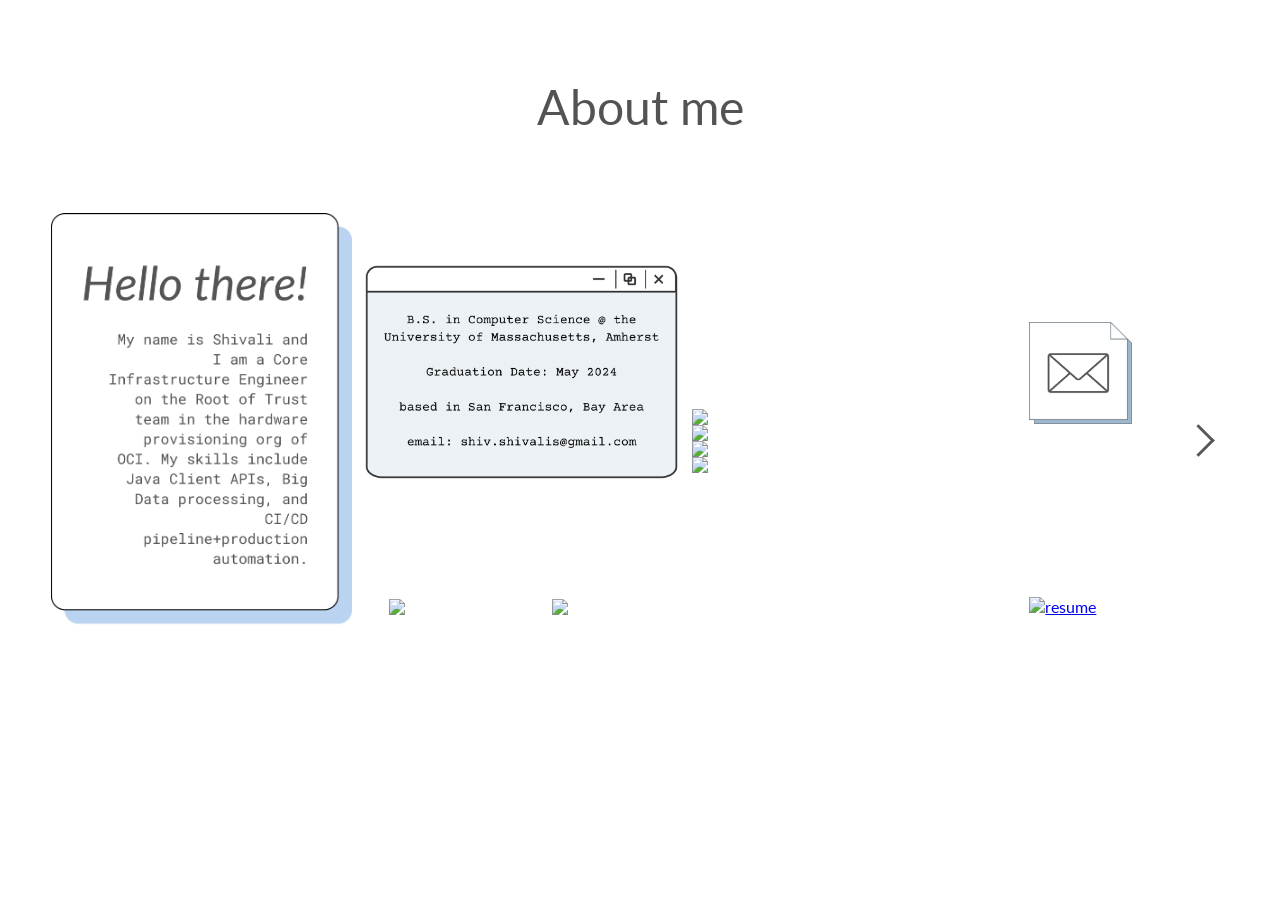
==== html/about.html @ 36bd6009 "Resized rest of pages." ====
<!DOCTYPE html>
<html lang="en">

<head>
  <meta charset="UTF-8">
  <meta name="viewport" content="width=device-width, initial-scale=1.0">
  <meta name="description" content="Shivali Shrivastava portfolio">
  <meta http-equiv="X-UA-Compatible" content="ie=edge">
  <title>Shivali Shrivastava Portfolio</title>

  <link rel="stylesheet" href="../css/style.css">
  <link rel="stylesheet" href="../css/about.css">
  <link rel="icon" href="../favicon.ico" type="image/x-icon">

  <link rel="preconnect" href="https://fonts.googleapis.com">
  <link rel="preconnect" href="https://fonts.gstatic.com" crossorigin>
  <link href="https://fonts.googleapis.com/css2?family=Lato:wght@300;400;900&display=swap" rel="stylesheet">

  <link rel="preconnect" href="https://fonts.googleapis.com">
  <link rel="preconnect" href="https://fonts.gstatic.com" crossorigin>
  <link href="https://fonts.googleapis.com/css2?family=Roboto+Mono&display=swap" rel="stylesheet">

</head>

<body>
  <main>

       <!--FIXED but not able to resize-->
       <section id="about-section">

        <div class="container row">
          <div><h1 class="header">About me</h1></div>
        </div>
  
        <div class="container row">
                    
          <div class="grid">
  
            <div class="intro-box">
              <img src="../images/about/Hello there!.png" id="hello-img">
            </div>
  
            <div class="edu-box">
              <img src="../images/about/edu.png" id="edu-img">
            </div>
  
            <div class="linkedin">
              <a title="linkedin" target="_blank" href="https://www.linkedin.com/in/shivali-s/"><img src="../images/about/linkedin.png" id="social-icon"></a>
            </div>
  
            <div class="github">
              <a title="github" target="_blank" href="https://github.com/shivalish"><img src="../images/about/github.png" id="social-icon"></a>
            </div>
  
            <div class="slide-gallery" id="slideshow-img">
              <div class="mySlides">
                <img src="../images/about/slideshow/1.png" id="slideshow-img">
              </div>
              <div class="mySlides">
                <img src="../images/about/slideshow/2.png" id="slideshow-img">
              </div>
              <div class="mySlides">
               <img src="../images/about/slideshow/3.png" id="slideshow-img">
              </div>
              <div class="mySlides">
                <img src="../images/about/slideshow/4.png" id="slideshow-img">
              </div>
            </div>
  
  
            <div class="email">
              <a title="email" target="_blank" href="mailto:shiv.shivalis@gmail.com"><img src="../images/about/email.png" id="social-icon"></a>
            </div>
  
            <div class="resume">
              <a title="resume" target="_blank" href="../images/about/Shivali Shrivastava Resume.pdf"><img title="resume" src="../images/about/resume-icon.png" id="resume-img"></a>
            </div>
  
            <div class="arrow-section">
              <div class="container column">
                <a href="education.html" id="eduarrow" class="arrow"></a>
              </div>
            </div>
  
          </div>
  
        </div>
  
      </section>

  </main>

  <script src="/scripts/about.js" type="module"></script>
  <script src="https://unpkg.com/typewriter-effect@latest/dist/core.js"></script>

  <script src="../scripts/responsive-arrow.js"></script>
</body>

</html>
---- css/style.css ----
body{
    margin: 0em;
	background-color:white;
    font-family: 'Lato', sans-serif;
	scroll-behavior: smooth;
    padding:0;

	background-image: url(../images/background.png);
	background-repeat: no-repeat;
	background-size:cover;
	min-height: 100vh;
	min-width: 100%;
	position: absolute;
}

* {
    -webkit-tap-highlight-color: rgba(255, 255, 255, 0) !important; 
    -webkit-focus-ring-color: rgba(255, 255, 255, 0) !important; 
    outline: none !important;
	box-sizing: border-box;
}

p{
	color: #302d2e;
	margin-top: 2%;
	margin-bottom: 2%;
	font-family: 'Lato', sans-serif;
	font-weight: 300;
	font-style: normal;
}

#home-section {
	min-height: 100vh;
	width: 100vw;
	display: flex;
	justify-content: center;
	background-color: white;
	flex-wrap: wrap;
	position: absolute;
	z-index: 1;
}

#text-container {
	padding: clamp(20px, 5vw, 100px);
}

.title {
	text-align: center;
    text-decoration: none;
	color: #535353;
	font-weight: 400;
	font-size: clamp(1.5rem, 6vw, 3.5rem);
}

.header{
	color: #535353;
	font-weight: 400;
	min-width: 100%;
	font-size: clamp(1.8rem, 5vw, 3rem);
	padding: clamp(10px, 3vw, 40px);
	text-align: center;
}

#app {
	font-size: clamp(1rem, 3vw, 1.5rem);
	font-family: 'Roboto Mono', monospace;
}

.container {
	display: flex;
	flex-wrap: wrap;
	align-items: center; 
	justify-content: center;
	max-width: 100vw;
}

.column {
	flex-direction: column;
}

.row{
	flex-direction: row;
}

.arrow {
	border: solid black;
	border-color: #575757;
	border-width: 0 3px 3px 0;
	padding: 10px;
	transform: rotate(-45deg);
  	-webkit-transform: rotate(-45deg);
  	transition: 0.3s;
  	animation: bounce 3s infinite;
}

#relative {
	position: relative;
	margin-left: clamp(20px, 5vw, 200px);
}

.arrow:hover {
	-webkit-animation-play-state: paused;
	opacity: 60%;
	transform: scale(1.25);
}

@keyframes bounce {
	0%, 20%, 50%, 80%, 100% {
	  transform: translateX(0) rotate(-45deg);
	}
	40% {
	  transform: translateX(-30px) rotate(-45deg);
	}
	60% {
	  transform: translateX(-15px) rotate(-45deg);
	}
}

/* ── Tablet ── */
@media (max-width: 768px) {
	.header {
		padding: 5vw 4vw;
		font-size: clamp(1.5rem, 5vw, 2.2rem);
	}

	#relative {
		margin-left: 0;
	}
}

/* Mobile fixed arrow: hidden by default */
.arrow-mobile {
	display: none;
}

/* ── Mobile ── */
@media (max-width: 480px) {
	.header {
		padding: 6vw 4vw;
		font-size: 1.5rem;
	}

	/* Hide the inline arrow */
	.arrow-section,
	#relative .arrow {
		display: none;
	}

	/* Show and fix the mobile arrow at bottom center */
	.arrow-mobile {
		display: block;
		position: fixed;
		bottom: 30px;
		left: 50%;
		transform: translateX(-50%) rotate(45deg);
		-webkit-transform: translateX(-50%) rotate(45deg);
		border: solid #575757;
		border-width: 0 3px 3px 0;
		padding: 10px;
		animation: bounce-down 3s infinite;
		z-index: 100;
	}

	.arrow-mobile:hover {
		opacity: 60%;
	}

	@keyframes bounce-down {
		0%, 20%, 50%, 80%, 100% {
			transform: translateX(-50%) translateY(0) rotate(45deg);
		}
		40% {
			transform: translateX(-50%) translateY(12px) rotate(45deg);
		}
		60% {
			transform: translateX(-50%) translateY(6px) rotate(45deg);
		}
	}
}
---- css/about.css ----
.grid {
	display: grid;
	grid-template-columns: 2fr 1fr 1fr 2fr 1fr 0.4fr;
	grid-template-rows: auto auto;
	column-gap: 1vw;
	row-gap: 1vw;
	width: 100%;
	padding: 0 4vw;
	align-items: center;
	box-sizing: border-box;
}

.arrow-section {
	grid-column: 6 / 7;
	grid-row: 1 / span 2;
	align-self: center;
	justify-self: center;
}

.intro-box {
	grid-column: 1 / 2;
	grid-row: 1 / span 2;
	justify-self: center;
	align-self: center;
}

.edu-box {
	grid-column: 2 / 4;
	grid-row: 1 / 2;
	justify-self: center;
	align-self: center;
}

.linkedin {
	grid-column: 2 / 3;
	grid-row: 2 / 3;
	justify-self: center;
	align-self: center;
}

.github {
	grid-column: 3 / 4;
	grid-row: 2 / 3;
	justify-self: center;
	align-self: center;
}

.slide-gallery {
	grid-column: 4 / 5;
	grid-row: 1 / span 2;
	justify-self: center;
	align-self: center;
}

.email {
	grid-column: 5 / 6;
	grid-row: 1 / 2;
	justify-self: center;
	align-self: center;
}

.resume {
	grid-column: 5 / 6;
	grid-row: 2 / 3;
	justify-self: center;
	align-self: center;
}

/* Images scale with their column, never stretch */
.mySlides img,
#slideshow-img {
	width: 100%;
	max-width: 420px;
	max-height: 480px;
	height: auto;
	display: block;
	object-fit: contain;
}

#hello-img {
	width: 100%;
	max-width: 420px;
	max-height: 480px;
	height: auto;
	object-fit: contain;
}

#edu-img {
	width: 100%;
	max-width: 320px;
	max-height: 240px;
	height: auto;
	object-fit: contain;
}

#social-icon {
	width: clamp(60px, 8vw, 120px);
	height: auto;
	display: block;
}

#resume-img {
	width: clamp(60px, 8vw, 120px);
	height: auto;
	display: block;
}

#social-icon:hover, #resume-img:hover {
	opacity: 50%;
}

/* ── Tablet ── */
@media (max-width: 900px) {
	.grid {
		grid-template-columns: 1fr 1fr;
		grid-template-rows: auto;
		column-gap: 4vw;
		row-gap: 4vw;
	}

	.intro-box     { grid-column: 1 / 2; grid-row: 1 / 2; }
	.slide-gallery { grid-column: 2 / 3; grid-row: 1 / 2; }
	.edu-box       { grid-column: 1 / 3; grid-row: 2 / 3; }
	.linkedin      { grid-column: 1 / 2; grid-row: 3 / 4; }
	.github        { grid-column: 2 / 3; grid-row: 3 / 4; }
	.email       { grid-column: 1 / 2; grid-row: 4 / 5; }
	.resume        { grid-column: 2 / 3; grid-row: 4 / 5; }
	.arrow-section { grid-column: 1 / 3; grid-row: 5 / 6; justify-self: center; }

	#social-icon, #resume-img { width: clamp(60px, 12vw, 120px); }
}

/* ── Mobile ── */
@media (max-width: 480px) {
	.grid {
		grid-template-columns: 1fr;
		row-gap: 6vw;
		padding: 0 6vw;
	}

	.intro-box,
	.edu-box,
	.linkedin,
	.github,
	.slide-gallery,
	.email,
	.resume,
	.arrow-section {
		grid-column: 1 / 2;
		grid-row: auto;
		justify-self: center;
	}

	#social-icon, #resume-img { width: 80px; }
}
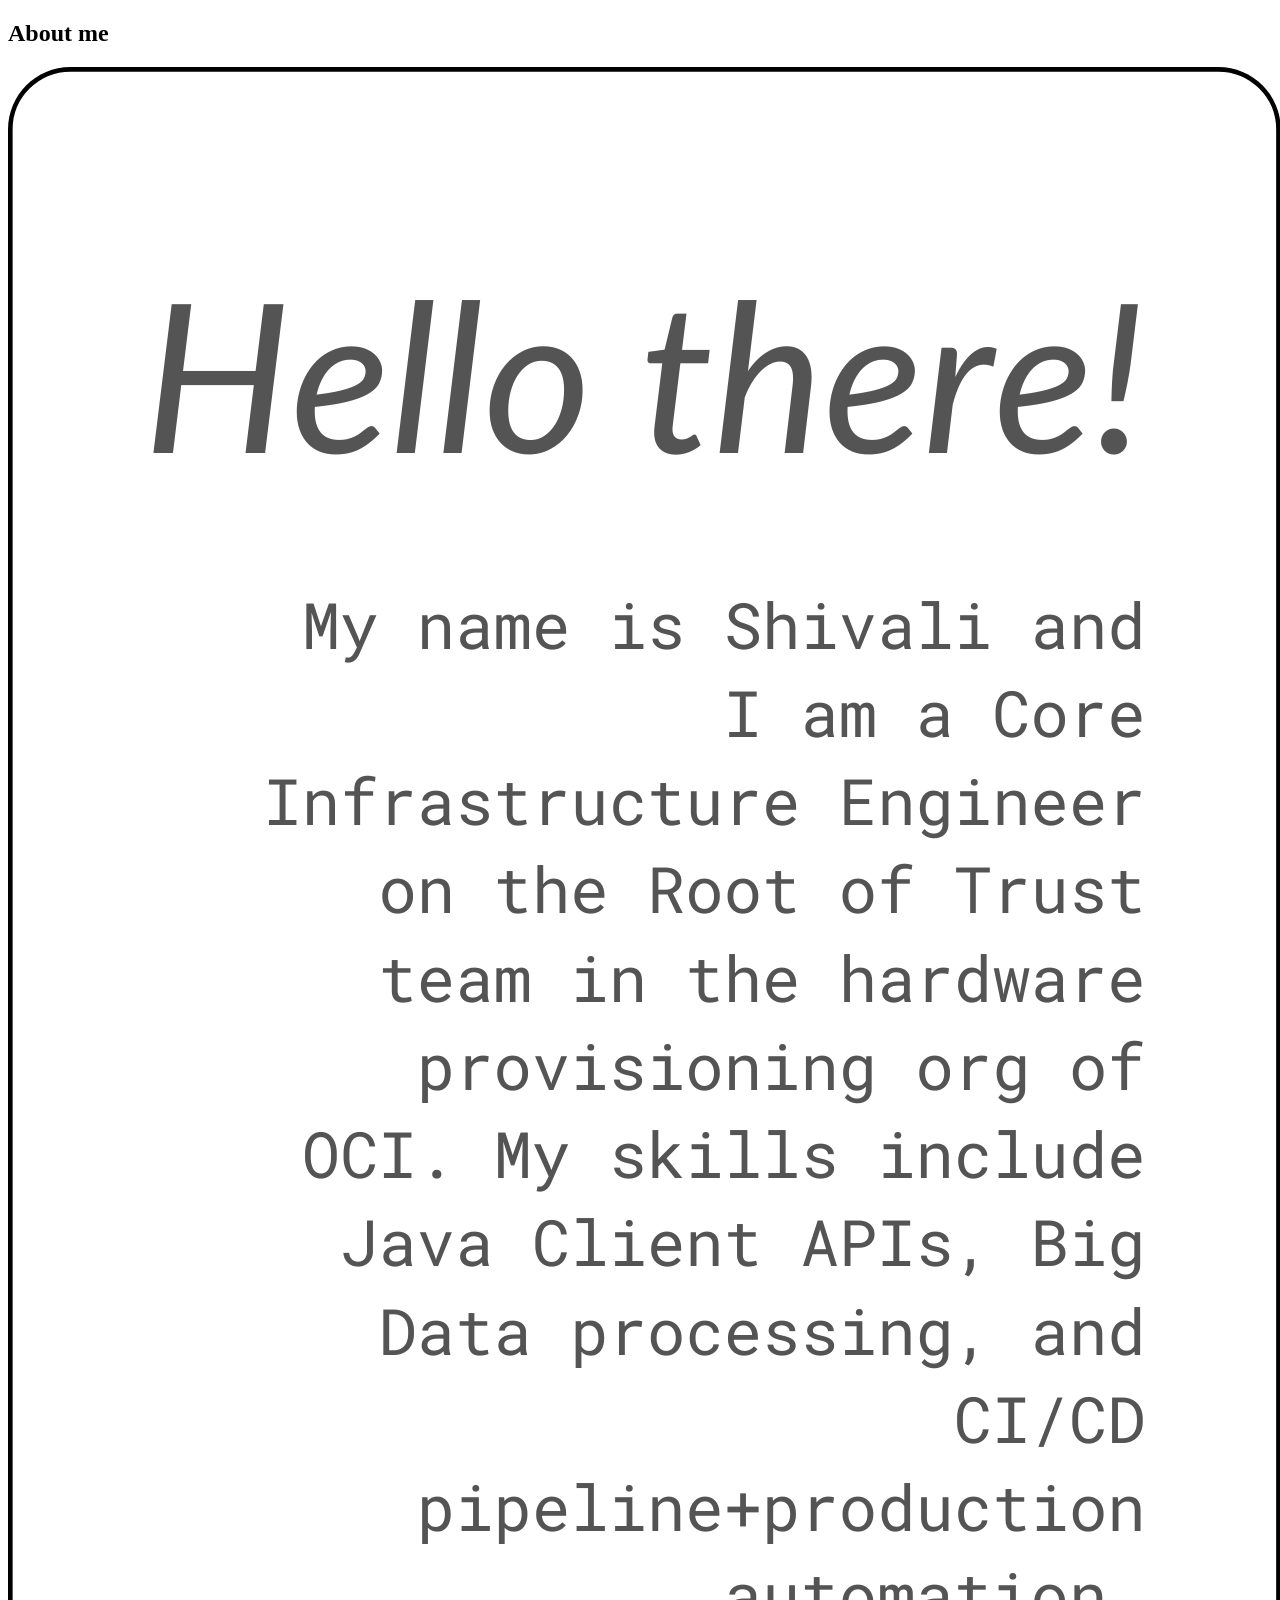
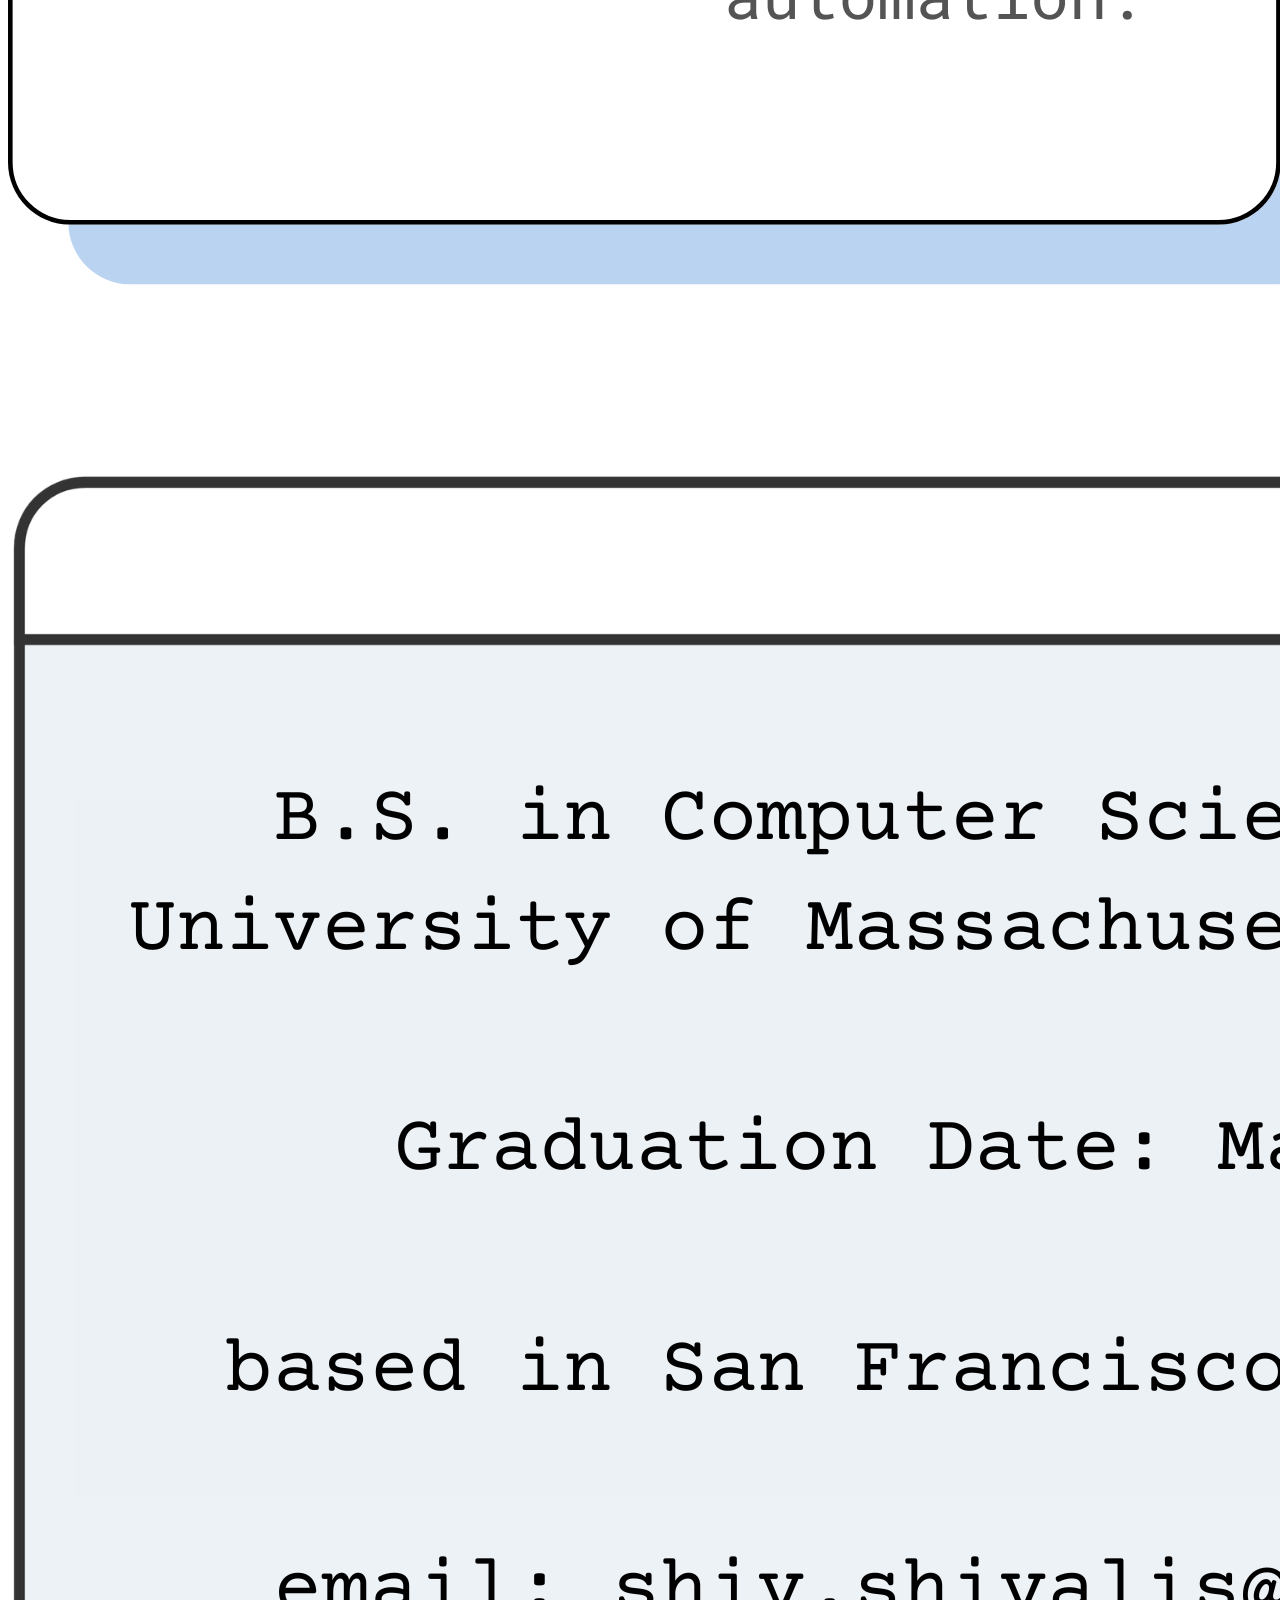
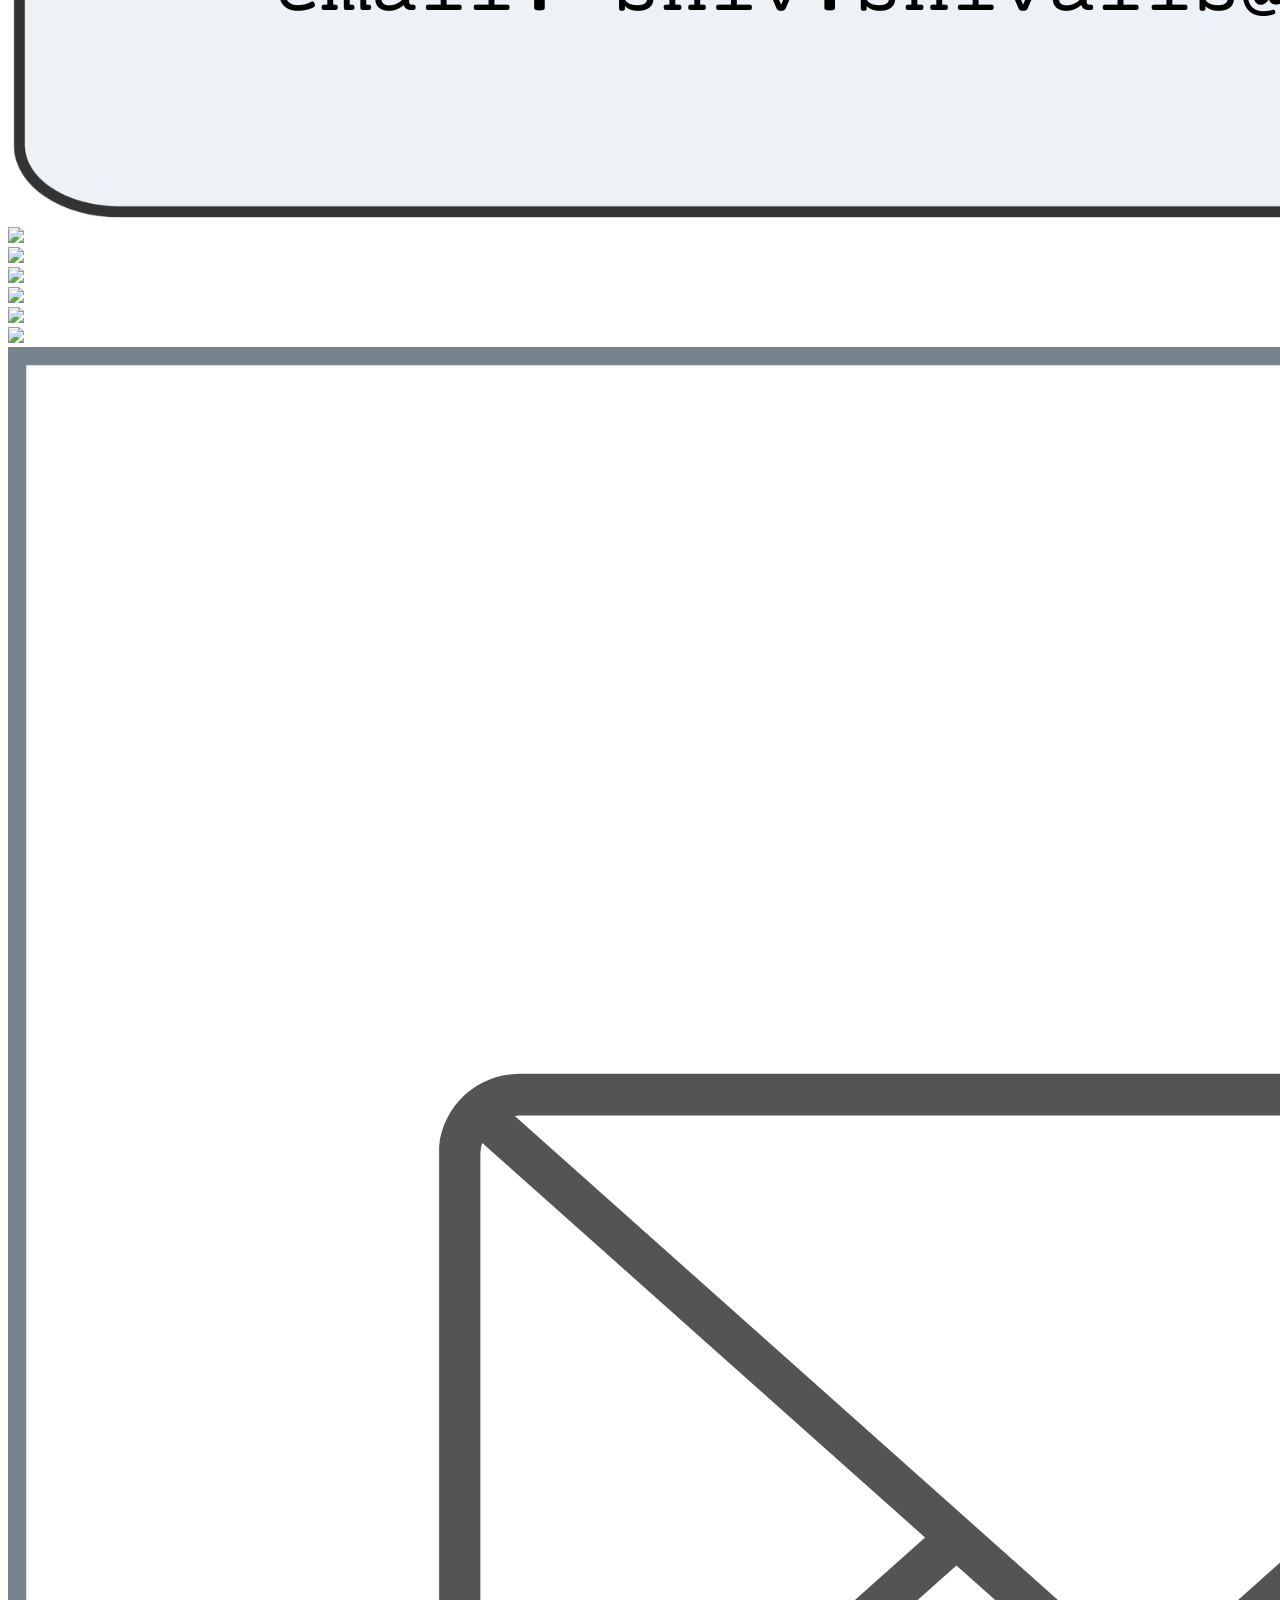
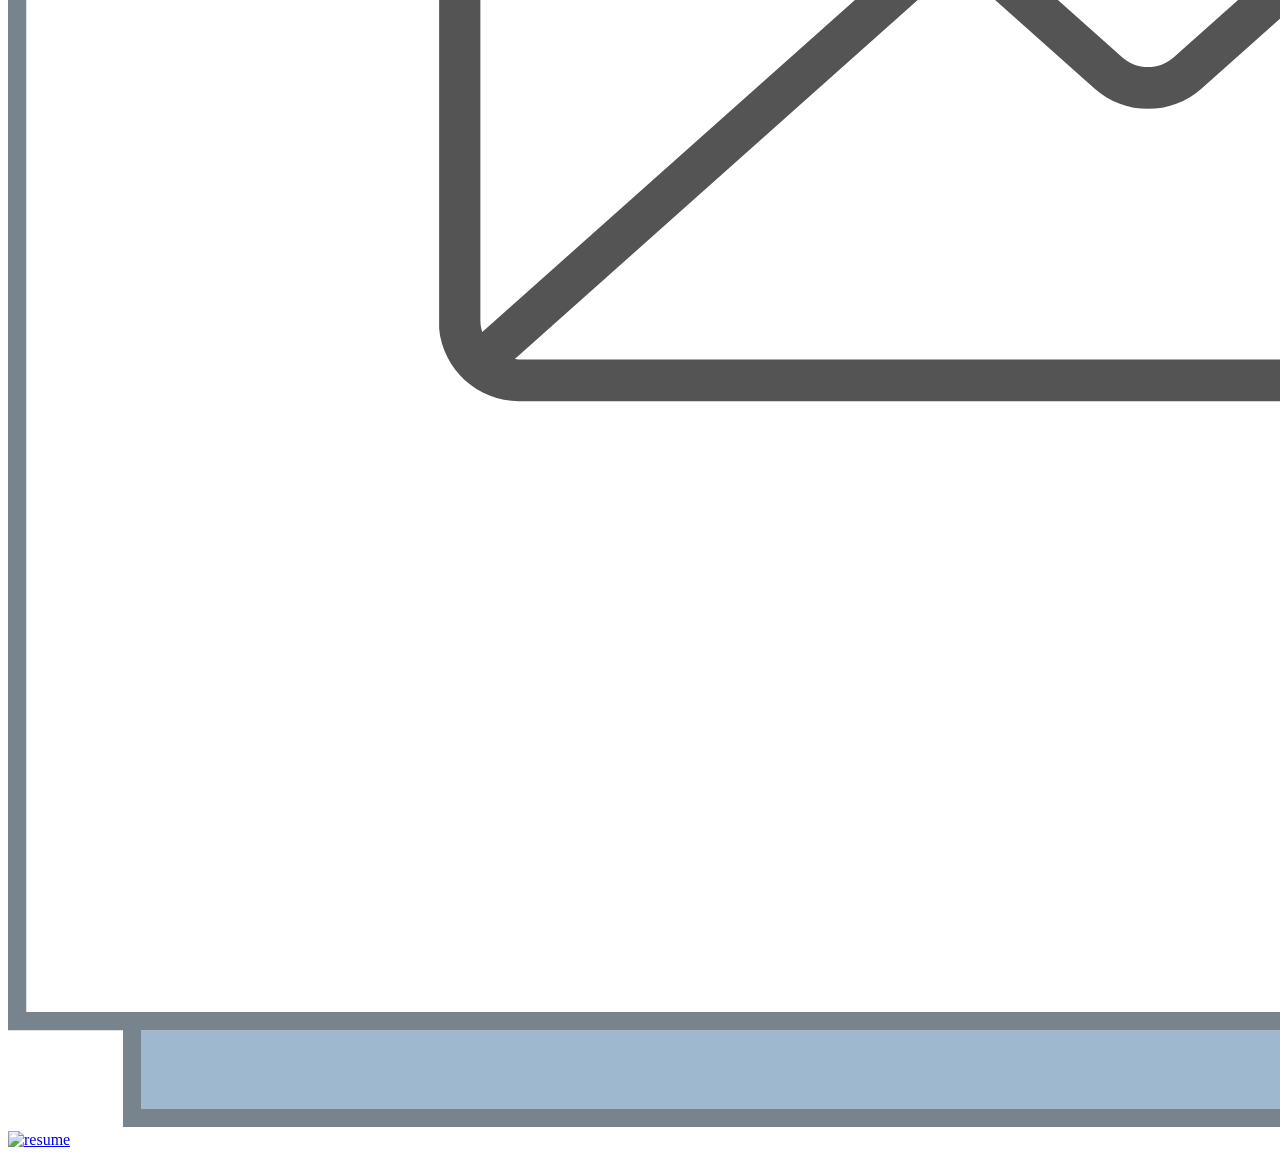
==== commit 7186c274: "fixed directory." ====
--- a/html/about.html
+++ b/html/about.html
@@ -8,8 +8,8 @@
   <meta http-equiv="X-UA-Compatible" content="ie=edge">
   <title>Shivali Shrivastava Portfolio</title>
 
-  <link rel="stylesheet" href="../css/style.css">
-  <link rel="stylesheet" href="../css/about.css">
+  <link rel="stylesheet" href="./css/style.css">
+  <link rel="stylesheet" href="./css/about.css">
   <link rel="icon" href="../favicon.ico" type="image/x-icon">
 
   <link rel="preconnect" href="https://fonts.googleapis.com">
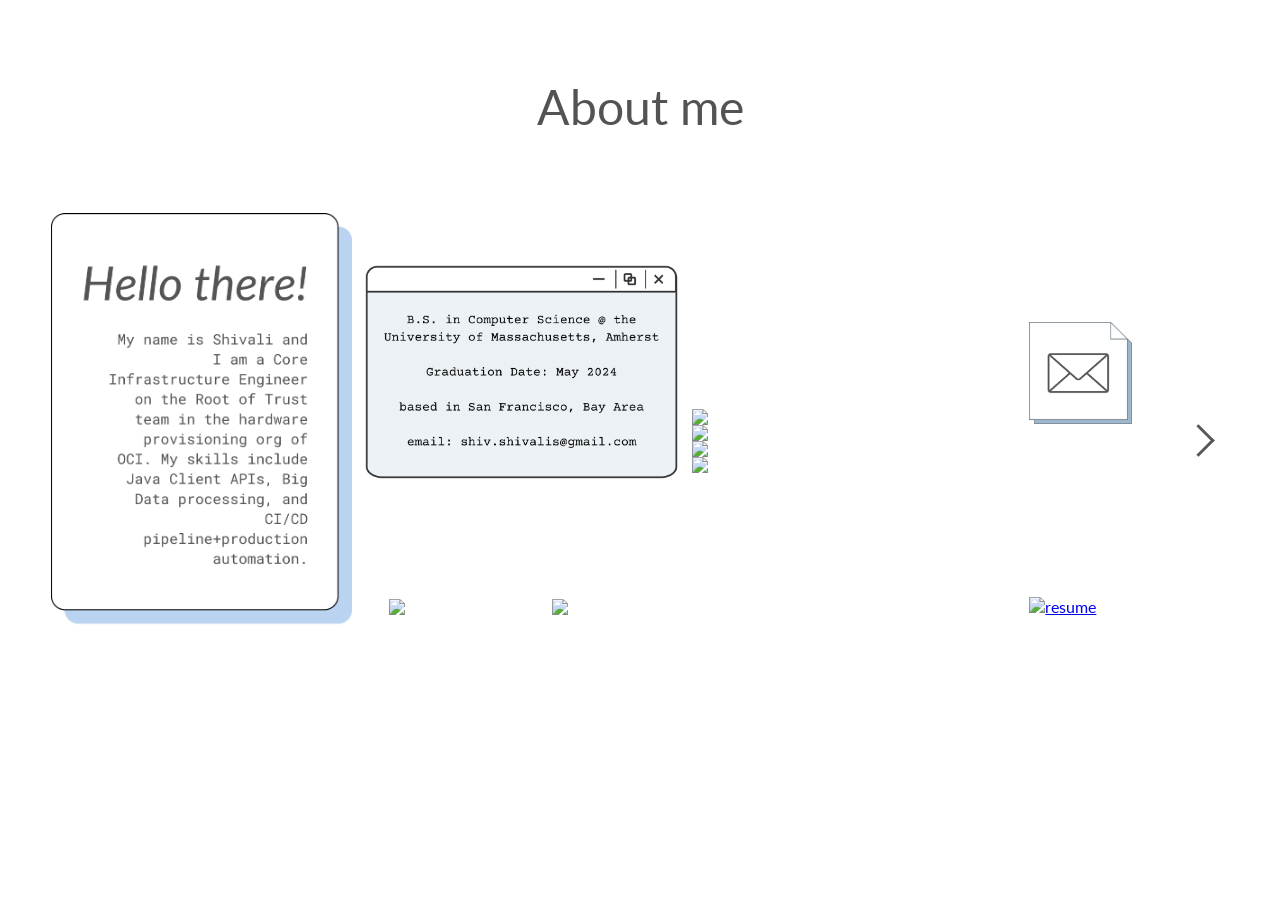
==== commit 75d8034d: "fixed file structure." ====
--- a/html/about.html
+++ b/html/about.html
@@ -8,8 +8,8 @@
   <meta http-equiv="X-UA-Compatible" content="ie=edge">
   <title>Shivali Shrivastava Portfolio</title>
 
-  <link rel="stylesheet" href="./css/style.css">
-  <link rel="stylesheet" href="./css/about.css">
+  <link rel="stylesheet" href="../css/style.css">
+  <link rel="stylesheet" href="../css/about.css">
   <link rel="icon" href="../favicon.ico" type="image/x-icon">
 
   <link rel="preconnect" href="https://fonts.googleapis.com">
@@ -90,7 +90,7 @@
 
   </main>
 
-  <script src="/scripts/about.js" type="module"></script>
+  <script src="../scripts/about.js" type="module"></script>
   <script src="https://unpkg.com/typewriter-effect@latest/dist/core.js"></script>
 
   <script src="../scripts/responsive-arrow.js"></script>
--- a/css/style.css
+++ b/css/style.css
@@ -0,0 +1,179 @@
+body{
+    margin: 0em;
+	background-color:white;
+    font-family: 'Lato', sans-serif;
+	scroll-behavior: smooth;
+    padding:0;
+
+	background-image: url(./images/background.png);
+	background-repeat: no-repeat;
+	background-size:cover;
+	min-height: 100vh;
+	min-width: 100%;
+	position: absolute;
+}
+
+* {
+    -webkit-tap-highlight-color: rgba(255, 255, 255, 0) !important; 
+    -webkit-focus-ring-color: rgba(255, 255, 255, 0) !important; 
+    outline: none !important;
+	box-sizing: border-box;
+}
+
+p{
+	color: #302d2e;
+	margin-top: 2%;
+	margin-bottom: 2%;
+	font-family: 'Lato', sans-serif;
+	font-weight: 300;
+	font-style: normal;
+}
+
+#home-section {
+	min-height: 100vh;
+	width: 100vw;
+	display: flex;
+	justify-content: center;
+	background-color: white;
+	flex-wrap: wrap;
+	position: absolute;
+	z-index: 1;
+}
+
+#text-container {
+	padding: clamp(20px, 5vw, 100px);
+}
+
+.title {
+	text-align: center;
+    text-decoration: none;
+	color: #535353;
+	font-weight: 400;
+	font-size: clamp(1.5rem, 6vw, 3.5rem);
+}
+
+.header{
+	color: #535353;
+	font-weight: 400;
+	min-width: 100%;
+	font-size: clamp(1.8rem, 5vw, 3rem);
+	padding: clamp(10px, 3vw, 40px);
+	text-align: center;
+}
+
+#app {
+	font-size: clamp(1rem, 3vw, 1.5rem);
+	font-family: 'Roboto Mono', monospace;
+}
+
+.container {
+	display: flex;
+	flex-wrap: wrap;
+	align-items: center; 
+	justify-content: center;
+	max-width: 100vw;
+}
+
+.column {
+	flex-direction: column;
+}
+
+.row{
+	flex-direction: row;
+}
+
+.arrow {
+	border: solid black;
+	border-color: #575757;
+	border-width: 0 3px 3px 0;
+	padding: 10px;
+	transform: rotate(-45deg);
+  	-webkit-transform: rotate(-45deg);
+  	transition: 0.3s;
+  	animation: bounce 3s infinite;
+}
+
+#relative {
+	position: relative;
+	margin-left: clamp(20px, 5vw, 200px);
+}
+
+.arrow:hover {
+	-webkit-animation-play-state: paused;
+	opacity: 60%;
+	transform: scale(1.25);
+}
+
+@keyframes bounce {
+	0%, 20%, 50%, 80%, 100% {
+	  transform: translateX(0) rotate(-45deg);
+	}
+	40% {
+	  transform: translateX(-30px) rotate(-45deg);
+	}
+	60% {
+	  transform: translateX(-15px) rotate(-45deg);
+	}
+}
+
+/* ── Tablet ── */
+@media (max-width: 768px) {
+	.header {
+		padding: 5vw 4vw;
+		font-size: clamp(1.5rem, 5vw, 2.2rem);
+	}
+
+	#relative {
+		margin-left: 0;
+	}
+}
+
+/* Mobile fixed arrow: hidden by default */
+.arrow-mobile {
+	display: none;
+}
+
+/* ── Mobile ── */
+@media (max-width: 480px) {
+	.header {
+		padding: 6vw 4vw;
+		font-size: 1.5rem;
+	}
+
+	/* Hide the inline arrow */
+	.arrow-section,
+	#relative .arrow {
+		display: none;
+	}
+
+	/* Show and fix the mobile arrow at bottom center */
+	.arrow-mobile {
+		display: block;
+		position: fixed;
+		bottom: 30px;
+		left: 50%;
+		transform: translateX(-50%) rotate(45deg);
+		-webkit-transform: translateX(-50%) rotate(45deg);
+		border: solid #575757;
+		border-width: 0 3px 3px 0;
+		padding: 10px;
+		animation: bounce-down 3s infinite;
+		z-index: 100;
+	}
+
+	.arrow-mobile:hover {
+		opacity: 60%;
+	}
+
+	@keyframes bounce-down {
+		0%, 20%, 50%, 80%, 100% {
+			transform: translateX(-50%) translateY(0) rotate(45deg);
+		}
+		40% {
+			transform: translateX(-50%) translateY(12px) rotate(45deg);
+		}
+		60% {
+			transform: translateX(-50%) translateY(6px) rotate(45deg);
+		}
+	}
+}
--- a/css/about.css
+++ b/css/about.css
@@ -0,0 +1,155 @@
+.grid {
+	display: grid;
+	grid-template-columns: 2fr 1fr 1fr 2fr 1fr 0.4fr;
+	grid-template-rows: auto auto;
+	column-gap: 1vw;
+	row-gap: 1vw;
+	width: 100%;
+	padding: 0 4vw;
+	align-items: center;
+	box-sizing: border-box;
+}
+
+.arrow-section {
+	grid-column: 6 / 7;
+	grid-row: 1 / span 2;
+	align-self: center;
+	justify-self: center;
+}
+
+.intro-box {
+	grid-column: 1 / 2;
+	grid-row: 1 / span 2;
+	justify-self: center;
+	align-self: center;
+}
+
+.edu-box {
+	grid-column: 2 / 4;
+	grid-row: 1 / 2;
+	justify-self: center;
+	align-self: center;
+}
+
+.linkedin {
+	grid-column: 2 / 3;
+	grid-row: 2 / 3;
+	justify-self: center;
+	align-self: center;
+}
+
+.github {
+	grid-column: 3 / 4;
+	grid-row: 2 / 3;
+	justify-self: center;
+	align-self: center;
+}
+
+.slide-gallery {
+	grid-column: 4 / 5;
+	grid-row: 1 / span 2;
+	justify-self: center;
+	align-self: center;
+}
+
+.email {
+	grid-column: 5 / 6;
+	grid-row: 1 / 2;
+	justify-self: center;
+	align-self: center;
+}
+
+.resume {
+	grid-column: 5 / 6;
+	grid-row: 2 / 3;
+	justify-self: center;
+	align-self: center;
+}
+
+/* Images scale with their column, never stretch */
+.mySlides img,
+#slideshow-img {
+	width: 100%;
+	max-width: 420px;
+	max-height: 480px;
+	height: auto;
+	display: block;
+	object-fit: contain;
+}
+
+#hello-img {
+	width: 100%;
+	max-width: 420px;
+	max-height: 480px;
+	height: auto;
+	object-fit: contain;
+}
+
+#edu-img {
+	width: 100%;
+	max-width: 320px;
+	max-height: 240px;
+	height: auto;
+	object-fit: contain;
+}
+
+#social-icon {
+	width: clamp(60px, 8vw, 120px);
+	height: auto;
+	display: block;
+}
+
+#resume-img {
+	width: clamp(60px, 8vw, 120px);
+	height: auto;
+	display: block;
+}
+
+#social-icon:hover, #resume-img:hover {
+	opacity: 50%;
+}
+
+/* ── Tablet ── */
+@media (max-width: 900px) {
+	.grid {
+		grid-template-columns: 1fr 1fr;
+		grid-template-rows: auto;
+		column-gap: 4vw;
+		row-gap: 4vw;
+	}
+
+	.intro-box     { grid-column: 1 / 2; grid-row: 1 / 2; }
+	.slide-gallery { grid-column: 2 / 3; grid-row: 1 / 2; }
+	.edu-box       { grid-column: 1 / 3; grid-row: 2 / 3; }
+	.linkedin      { grid-column: 1 / 2; grid-row: 3 / 4; }
+	.github        { grid-column: 2 / 3; grid-row: 3 / 4; }
+	.email       { grid-column: 1 / 2; grid-row: 4 / 5; }
+	.resume        { grid-column: 2 / 3; grid-row: 4 / 5; }
+	.arrow-section { grid-column: 1 / 3; grid-row: 5 / 6; justify-self: center; }
+
+	#social-icon, #resume-img { width: clamp(60px, 12vw, 120px); }
+}
+
+/* ── Mobile ── */
+@media (max-width: 480px) {
+	.grid {
+		grid-template-columns: 1fr;
+		row-gap: 6vw;
+		padding: 0 6vw;
+	}
+
+	.intro-box,
+	.edu-box,
+	.linkedin,
+	.github,
+	.slide-gallery,
+	.email,
+	.resume,
+	.arrow-section {
+		grid-column: 1 / 2;
+		grid-row: auto;
+		justify-self: center;
+	}
+
+	#social-icon, #resume-img { width: 80px; }
+}
